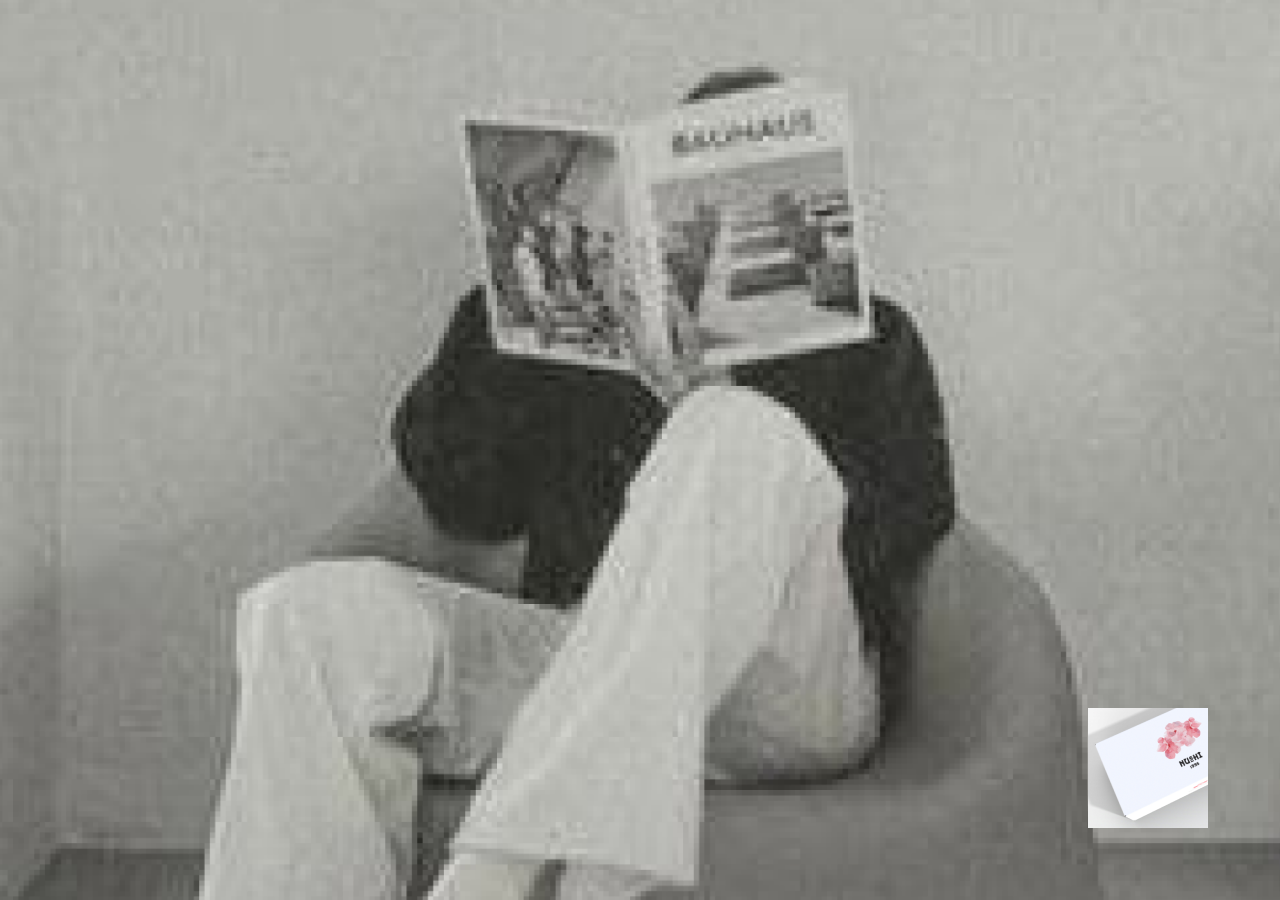
==== webpage/index.html @ 72bb4658 "first commit" ====
<!DOCTYPE html>
<html lang="en">
<head>
  <meta charset="UTF-8">
  <meta name="viewport" content="width=device-width, initial-scale=1.0">
  <title>Fabijan Nushi</title>
  <link rel="stylesheet" href="index.css">
</head>
<body>
  <img src="./assets/background.png" alt="background" class="cover">
  <div class="in">in</div>
  <a class="box" href="./menu/index.html">
    <img src="./assets/box-cherry.png" alt="background" class="box">
  </a>
</body>
</html>
---- webpage/index.css ----
body {
  margin: 0;
  overflow: hidden;
  position: relative;
  width: 100vw;
  height: 100vh;
}

.cover {
  width: 100vw;
  height: 100vh;
  object-fit: cover;
  position: absolute;
  top: 0;
  left: 0;
  z-index: 1;
}
a.box {
  position: absolute;
  bottom: 36px;
  right: 36px;
  width: 120px;
  height: 120px;
  z-index: 2;
  cursor: pointer;
}
img.box {
  position: absolute;
  width: 120px;
  height: 120px;
  bottom: 36px;
  right: 36px;
  z-index: 2;
}
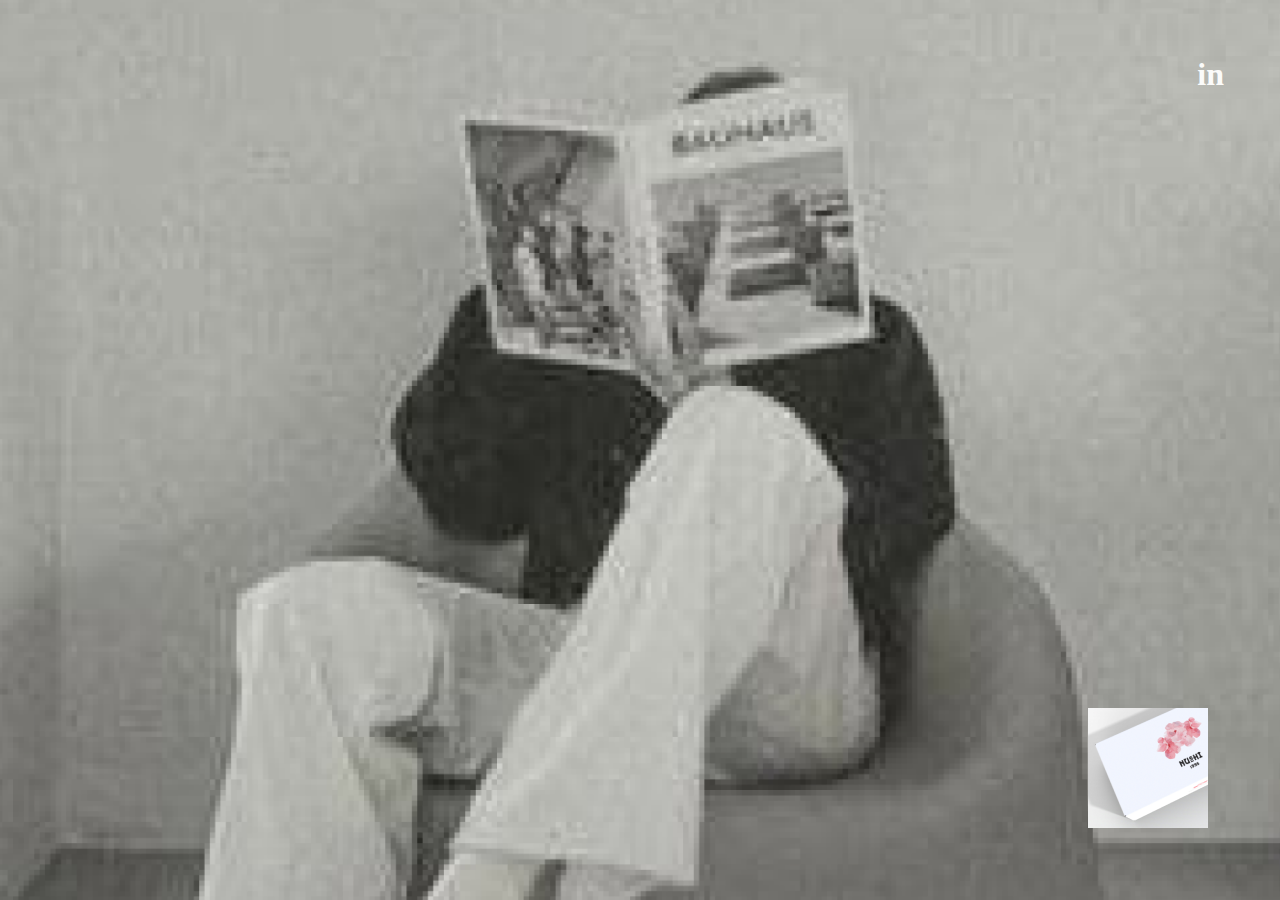
==== commit f4406b30: "in" ====
--- a/webpage/index.html
+++ b/webpage/index.html
@@ -8,7 +8,7 @@
 </head>
 <body>
   <img src="./assets/background.png" alt="background" class="cover">
-  <div class="in">in</div>
+  <a class="in">in</a>
   <a class="box" href="./menu/index.html">
     <img src="./assets/box-cherry.png" alt="background" class="box">
   </a>
--- a/webpage/index.css
+++ b/webpage/index.css
@@ -31,4 +31,16 @@
   bottom: 36px;
   right: 36px;
   z-index: 2;
+}
+a.in {
+  position: absolute;
+  right: 56px;
+  top: 56px;
+  z-index: 2;
+  color: #FBFBFA;
+  font-family: Inter;
+  font-size: 32px;
+  font-style: normal;
+  font-weight: 900;
+  line-height: normal;
 }